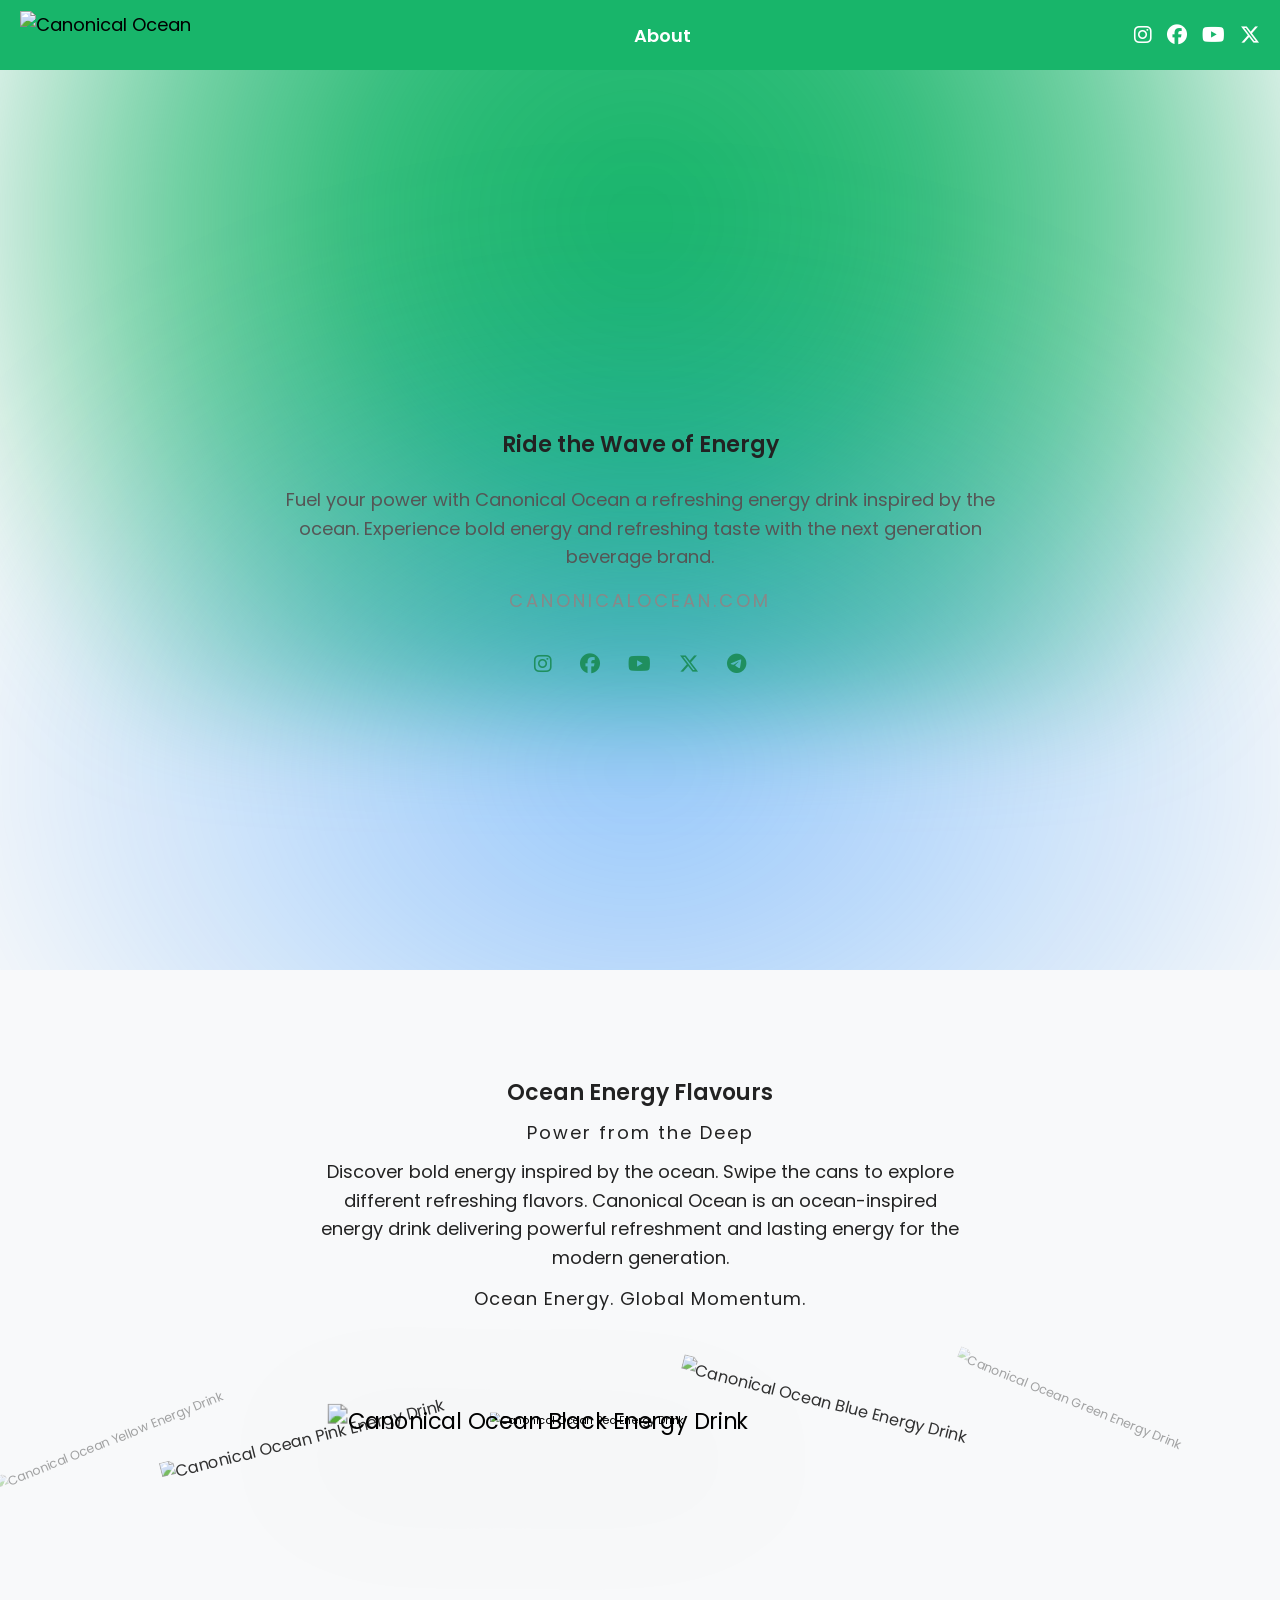
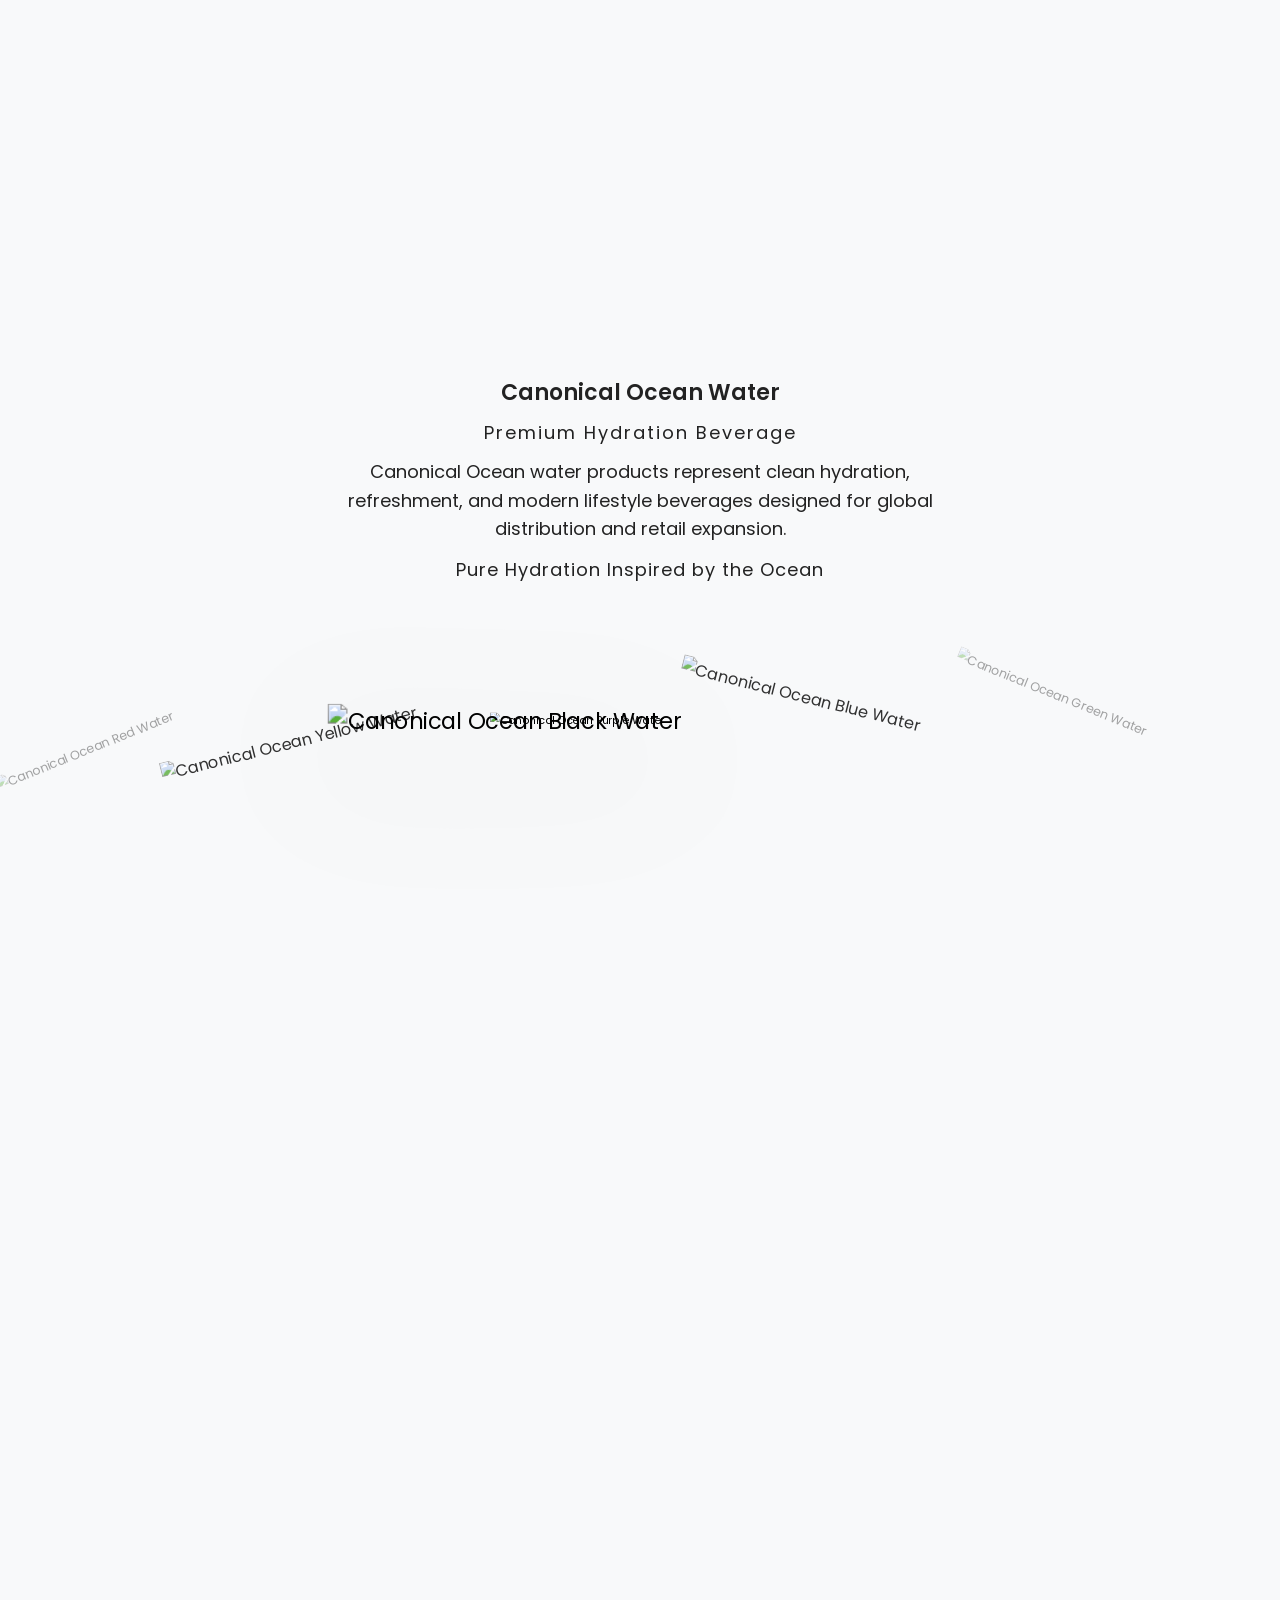
==== index.html @ 78682c29 "Update index.html" ====
<!DOCTYPE html>
<html lang="en">

<head>
  <meta charset="UTF-8">
  <meta name="viewport" content="width=device-width, initial-scale=1.0">

  
  <title>Canonical Ocean Energy Drink | Ride the Wave of Energy</title>

  
<!-- CSS -->
<link rel="stylesheet" href="style.css">

  <meta name="description" content="Canonical Ocean is a premium ocean-inspired energy drink brand delivering powerful refreshment, bold flavor, and performance energy for modern lifestyles. Ride the Wave of Energy with the next generation global beverage brand.">

  <meta name="keywords" content="Canonical Ocean, Canonical Ocean energy drink, premium energy drink brand, ocean energy drink, hydration beverage, performance energy drink, lifestyle beverage brand, caffeine drink, functional beverage brand, global beverage brand">

  <meta name="author" content="Canonical Ocean">
  <meta name="robots" content="index, follow">

  <link rel="canonical" href="https://canonicalocean.com/">

  <meta name="theme-color" content="#1F8F5F">
  <meta name="application-name" content="Canonical Ocean">

  <!-- FAVICON -->
  <link rel="icon" href="https://canonicalocean.com/Img-co/favicon-co.png">

  <!-- =========================
OPEN GRAPH (FACEBOOK / WHATSAPP)
========================= -->

  <meta property="og:type" content="website">

  <meta property="og:title" content="Canonical Ocean Energy Drink ">

  <meta property="og:description" content="Experience the next generation energy drink brand inspired by ocean power. Canonical Ocean delivers refreshing performance energy for modern lifestyles.">
  <meta property="og:url" content="https://canonicalocean.com/">
  <meta property="og:image" content="https://canonicalocean.com/Img-co/logo-co.png">
  <meta property="og:site_name" content="Canonical Ocean">

  <!-- =========================
TWITTER CARD
========================= -->

  <meta name="twitter:card" content="summary_large_image">

  <meta name="twitter:title" content="Canonical Ocean Energy Drink">

  <meta name="twitter:description" content="Ride the Wave of Energy with Canonical Ocean, a premium ocean-inspired energy drink brand designed for modern lifestyle performance.">

  <meta name="twitter:image" content="https://canonicalocean.com/Img-co/logo-co.png">

  <!-- =========================
GOOGLE FONTS
========================= -->

  <link rel="preconnect" href="https://fonts.googleapis.com">

  <link rel="preconnect" href="https://fonts.gstatic.com" crossorigin>

  <link href="https://fonts.googleapis.com/css2?family=Poppins:wght@400;600;800&display=swap" rel="stylesheet">

  <!-- =========================
FONT AWESOME
========================= -->

<link rel="stylesheet" href="https://cdnjs.cloudflare.com/ajax/libs/font-awesome/6.7.2/css/all.min.css" crossorigin="anonymous" referrerpolicy="no-referrer" />

  <!-- =========================
MAIN CSS
========================= -->

  <link rel="stylesheet" href="style.css">

  <!-- =========================
BRAND STRUCTURED DATA
========================= -->

  <script type="application/ld+json">
    {
      "@context": "https://schema.org",
      "@type": "Brand",
      "name": "Canonical Ocean",
      "url": "https://canonicalocean.com",
      "logo": "https://canonicalocean.com/Img-co/logo-co.png",
      "slogan": "Ride the Wave of Energy",
      "description": "Canonical Ocean is a premium ocean-inspired energy drink brand delivering refreshing performance beverages for modern lifestyle energy.",
      "sameAs": [
        "https://www.instagram.com/canonicalocean",
        "https://www.facebook.com/share/1ChRRpaTT5/",
        "https://youtube.com/@canonicalocean",
        "https://x.com/Canonicalocean"
      ]
    }
  </script>

  <script type="application/ld+json">
    {
      "@context": "https://schema.org",
      "@type": "WebSite",
      "name": "Canonical Ocean",
      "url": "https://canonicalocean.com/"
    }
  </script>
  <!-- =========================
ORGANIZATION SCHEMA
========================= -->

  <script type="application/ld+json">
    {
      "@context": "https://schema.org",
      "@type": "Organization",
      "name": "Canonical Ocean",
      "url": "https://canonicalocean.com",
      "logo": "https://canonicalocean.com/Img-co/logo-co.png",
      "sameAs": [
        "https://www.instagram.com/canonicalocean",
        "https://www.facebook.com/share/1ChRRpaTT5/",
        "https://youtube.com/@canonicalocean",
        "https://x.com/Canonicalocean"
      ]
    }
  </script>

</head>

<body>

  <header class="inv-navbar">

    <div class="nav-container">

      <!-- LOGO -->

      <div class="nav-logo">
        <a href="https://canonicalocean.com">
          <img src="https://canonicalocean.com/Can./logobar.png" alt="Canonical Ocean">
        </a>
      </div>

      <!-- DESKTOP MENU -->

      <nav class="nav-menu">
        <ul>

          <li>
            <a href="https://canonicalocean.com/about/index.html">About</a>
          </li>

        </ul>
      </nav>

      <!-- RIGHT SIDE -->

      <div class="nav-icons">

        <div class="social-icons">

          <a href="https://www.instagram.com/canonicalocean">
            <i class="fa-brands fa-instagram"></i>
          </a>

          <a href="https://www.facebook.com/share/1DizXBwsBU/">
            <i class="fa-brands fa-facebook"></i>
          </a>

          <a href="https://youtube.com/@canonicalocean">
            <i class="fa-brands fa-youtube"></i>
          </a>

          <a href="https://x.com/Canonicalocean">
            <i class="fa-brands fa-x-twitter"></i>
          </a>

        </div>

        <!-- HAMBURGER -->

        <div class="nav-toggle">

          <span></span>
          <span></span>
          <span></span>

        </div>

      </div>

    </div>

    <!-- MOBILE MENU -->

    <div class="mobile-menu">

      <div class="mobile-menu-box">

        <div class="mobile-close">
          <i class="fa-solid fa-xmark"></i>
        </div>

        <ul class="mobile-nav-list">

          <li>
            <a href="https://canonicalocean.com/about/index.html">About</a>
          </li>

        </ul>

        <!-- MOBILE SOCIAL ICONS -->

        <div class="mobile-social">

          <a href="https://www.instagram.com/canonicalocean">
            <i class="fa-brands fa-instagram"></i>
          </a>

          <a href="https://www.facebook.com/share/1DizXBwsBU/">
            <i class="fa-brands fa-facebook"></i>
          </a>

          <a href="https://youtube.com/@canonicalocean">
            <i class="fa-brands fa-youtube"></i>
          </a>

          <a href="https://x.com/Canonicalocean">
            <i class="fa-brands fa-x-twitter"></i>
          </a>

        </div>

      </div>

    </div>

  </header>

  <!-- ================= PANEL 1 ================= -->

  <section class="panel panel1">

    <div class="content">

      <h1 class="brand">Canonical Ocean</h1>

      <h2 class="slogan">
        Ride the Wave of Energy
      </h2>

      <div class="launch">

      </div>

      <p class="desc">
        Fuel your power with Canonical Ocean a refreshing energy drink inspired by the ocean.

        Experience bold energy and refreshing taste with the next generation beverage brand.
      </p>

      <div class="website">
        CANONICALOCEAN.COM
      </div>

      <div class="social">

        <a href="https://instagram.com/canonicalocean" class="social-icon">
          <i class="fa-brands fa-instagram"></i>
        </a>

        <a href="https://www.facebook.com/share/1HWiADS9N6/" class="social-icon">
          <i class="fa-brands fa-facebook"></i>
        </a>
        <a href="https://youtube.com/@canonicalocean" class="social-icon">
          <i class="fa-brands fa-youtube"></i>
        </a>

        <a href="https://x.com/Canonicalocean" class="social-icon">
          <i class="fa-brands fa-x-twitter"></i>
        </a>

        <a href="https://t.me/canonicalocean" class="social-icon">
        <i class="fa-brands fa-telegram-plane"></i>

        </a>

      </div>

    </div>

  </section>

  <!-- ================= PANEL 2 (ENERGY DRINKS) ================= -->

  <section class="panel panel2">

    <section class="drink-section">

      <div class="drink-bg"></div>

      <div class="drink-wrapper">

        <div class="drink-text show">

          <h2>Ocean Energy Flavours </h2>

          <div class="tagline">Power from the Deep
          </div>

          <p class="desc">
            Discover bold energy inspired by the ocean. Swipe the cans to explore different refreshing flavors. Canonical Ocean is an ocean-inspired energy drink delivering powerful refreshment and lasting energy for the modern generation.
          </p>

          <div class="slogan">
            Ocean Energy. Global Momentum.
          </div>

        </div>

        <div class="drink-slider">

          <div class="drink-track">

            <img src="https://canonicalocean.com/Can./black.png" class="drink" data-color="#111111" alt="Canonical Ocean Black Energy Drink">

            <img src="https://canonicalocean.com/Can./blue.png" class="drink" data-color="#0ea5e9" alt="Canonical Ocean Blue Energy Drink">

            <img src="https://canonicalocean.com/Can./green.png" class="drink" data-color="#22c55e" alt="Canonical Ocean Green Energy Drink">

            <img src="https://canonicalocean.com/Can./red-na.png" class="drink" data-color="#ef4444" alt="Canonical Ocean Red Energy Drink">

            <img src="https://canonicalocean.com/Can./yello-na.png" class="drink" data-color="#facc15" alt="Canonical Ocean Yellow Energy Drink">

            <img src="https://canonicalocean.com/Can./pink.png" class="drink" data-color="#ff2f7d" alt="Canonical Ocean Pink Energy Drink">

          </div>

        </div>

      </div>

      </div>

    </section>

  </section>

  <!-- ================= PANEL 3 (WATER PRODUCTS) ================= -->

  <section class="panel panel3">

    <section class="drink-section">

      <div class="drink-bg"></div>

      <div class="drink-wrapper">

        <div class="drink-text show">

          <h2>Canonical Ocean Water</h2>

          <div class="tagline">
            Premium Hydration Beverage
          </div>

          <p class="desc">
            Canonical Ocean water products represent clean hydration,
            refreshment, and modern lifestyle beverages designed for
            global distribution and retail expansion.
          </p>

          <div class="slogan">
            Pure Hydration Inspired by the Ocean
          </div>

        </div>

        <div class="drink-slider">

          <div class="drink-track">

            <img src="https://canonicalocean.com/Water/black.png" class="drink" data-color="#111111" alt="Canonical Ocean Black Water">

            <img src="https://canonicalocean.com/Water/blue.png" class="drink" data-color="#0ea5e9" alt="Canonical Ocean Blue Water">

            <img src="https://canonicalocean.com/Water/green.png" class="drink" data-color="#22c55e" alt="Canonical Ocean Green Water">

            <img src="https://canonicalocean.com/Water/purple.png" class="drink" data-color="#9333ea" alt="Canonical Ocean Purple Water">

            <img src="https://canonicalocean.com/Water/red.png" class="drink" data-color="#ef4444" alt="Canonical Ocean Red Water">

            <img src="https://canonicalocean.com/Water/yello.png" class="drink" data-color="#facc15" alt="Canonical Ocean Yellow Water">

          </div>

        </div>

      </div>

      </div>

    </section>

  </section>

  <!-- =========================
FOOTER (BACKGROUND LAYER)
========================= -->

  <footer class="footer-premium">

    <div class="footer-container">

      <!-- BRAND -->

      <div class="footer-brand">

        <h2>Canonical Ocean</h2>

        <p class="footer-tagline">
          Ride the Wave of Energy
        </p>

        <p class="footer-message">
          Canonical Ocean is a next-generation energy drink brand built for the
          global beverage market. Designed with bold ocean-inspired identity,
          scalable product positioning, and strong digital presence.
        </p>

      </div>

      <!-- GRID 1 -->

      <div class="footer-grid">

        <div class="footer-box">
          <h4>Brand Category</h4>
          <p>Energy Drink Brand</p>
          <p>Beverage Industry</p>
          <p>Global Market Potential</p>
        </div>

        <div class="footer-box">
          <h4>Brand Assets</h4>
          <p>Visual Identity System</p>
          <p>Brand Positioning</p>
          <p>Digital Presence</p>
        </div>

        <div class="footer-box">
          <h4>Acquisition Opportunity</h4>
          <p>Brand Available for Acquisition</p>
          <p>Strategic Investment Opportunities</p>
          <p>Open for Global Partnerships</p>
        </div>

      </div>

      <!-- GRID 2 -->

      <div class="footer-grid">

        <div class="footer-box">
          <h4>Official Domain</h4>
          <p>canonicalocean.com</p>
        </div>

        <div class="footer-box">

          <h4>Social Platforms</h4>

          <a href="https://www.instagram.com/canonicalocean" class="footer-social">
            <i class="fa-brands fa-instagram"></i>
            <span>Instagram</span>
          </a>

          <a href="https://www.facebook.com/share/1DizXBwsBU/" class="footer-social">
            <i class="fa-brands fa-facebook-f"></i>
            <span>Facebook</span>
          </a>

          <a href="https://youtube.com/@canonicalocean" class="footer-social">
            <i class="fa-brands fa-youtube"></i>
            <span>YouTube</span>
          </a>

          <a href="https://x.com/Canonicalocean" class="footer-social">
            <i class="fa-brands fa-x-twitter"></i>
            <span>X Platform</span>
          </a>

          <a href="https://t.me/canonicalocean" class="footer-social">
            <i class="fa-brands fa-telegram"></i>
            <span>Telegram</span>
          </a>

        </div>

        <div class="footer-box">
          <h4>Brand Vision</h4>
          <p>Ocean Inspired Energy</p>
          <p>Built for Global Expansion</p>
          <p>Future Retail Beverage Brand</p>
        </div>

      </div>

      <!-- BOTTOM -->

      <div class="footer-bottom">

        <p>© Canonical Ocean Brand</p>

        <p>Built as a scalable energy drink brand ready for acquisition</p>

      </div>

    </div>

  </footer>

</body>

</html>
    <script  src="./script.js"></script>

  </body>
  
</html>
---- style.css ----
/* =========================
RESET
========================= */

*,
*::before,
*::after {
  margin: 0;
  padding: 0;
  box-sizing: border-box;
}

/* =========================
BODY
========================= */

body {
  display: flex;

  flex-direction: column;

  min-height: 100vh;
  width: 100%;
  backface-visibility: hidden;
  scroll-behavior: smooth;
  overflow-x: hidden;
  overflow-y: auto;
font-size:clamp(13px,1.8vw,18px);
  scroll-behavior: smooth;
  -webkit-font-smoothing: antialiased;
  font-family: "Poppins", system-ui, -apple-system, BlinkMacSystemFont,
    "Segoe UI", sans-serif;
  background: #f8f9fa;
}

body {
  padding-bottom: 650px;
}

/* 🔥 BODY CONTROL */
body {
  user-select: none; /* disable copy */
  -webkit-user-select: none;
  -moz-user-select: none;
  -ms-user-select: none;

  -webkit-touch-callout: none; /* disable long press menu */

  -webkit-font-smoothing: antialiased;
  touch-action: manipulation;
}

/* 🔥 LINKS SAFE COLOR */
a {
  color: inherit;
  text-decoration: none;
}

a:focus,
a:active,
a:visited {
  color: inherit !important;
  outline: none;
}

.panel1,
.panel2,
.panel3 {
  background: transparent;
}

.inv-navbar {
  position: sticky; /* 🔥 fixed nahi */
  top: 0;
  width: 100%;
  box-shadow: none;
  border-bottom: none; /* remove 1px line */
  backface-visibility: hidden;
  background: radial-gradient(
    circle,
    rgba(24, 181, 106, 1) 100%,
    rgba(24, 181, 106, 0.85) 100%,
    rgba(24, 181, 106, 0.55) 100%,
    rgba(24, 181, 106, 0.25) 100%,
    transparent 90%
  );
  z-index: 10001;
  backdrop-filter: blur(12px);
}

/* =========================
DEFAULT HIDE
========================= */

.mobile-menu {
  display: none;
}

/* =========================
CONTAINER
========================= */

.nav-container {
  max-width: 100%;
  margin: 0;
  height: 70px;
  padding: 0 20px;
  display: flex;
  align-items: center;
  justify-content: space-between;
}

/* =========================
LOGO (FIXED)
========================= */

.nav-logo {
  display: flex;

  align-items: center;

  height: 100%; /* 🔥 full container height */
}

.nav-logo img {
  height: 70%; /* 🔥 auto top-bottom spacing */

  width: auto;

  object-fit: contain;
}

.nav-logo a {
  display: flex;
  align-items: center;
  height: 100%;
}

/* =========================
MENU CENTER
========================= */

.nav-menu {
  flex: 1;
  display: flex;
  justify-content: center;
}

.nav-menu ul {
  display: flex;
  gap: 35px;
  list-style: none;
  align-items: center;
}
.nav-menu ul li a:hover {
  color: #ffffff;
}
.nav-menu ul li a {
  text-decoration: none;
  color: #fff !important;
  font-size: clamp(14px, 2vw, 18x);
  font-weight: 600;
  padding: 10px 0;
  position: relative;
}

/* underline */

.nav-menu ul li a::after {
  content: "";
  position: absolute;
  left: 0;
  bottom: -1px;
  width: 0;
  height: 1px;
  background: #fff;
  transition: 0.3s;
}

.nav-menu ul li a:hover::after {
  width: 100%;
  color: #fff;
}

/* active */

.nav-menu ul li a.active {
  color: #fff;
}

.nav-menu ul li a.active::after {
  width: 100%;
  color: #fff;
}

/* =========================
RIGHT SIDE
========================= */

.nav-icons {
  display: flex;
  align-items: center;
  gap: 18px;
}

/* social */

.social-icons {
  display: flex;
  align-items: center;
  gap: 15px;
}

.social-icons a {
  color: #fff!important;
  text-decoration: none;
  font-size: 20px;
  display: flex;
  align-items: center;
  justify-content: center;
  transition: 0.3s;
}

.social-icons a:hover {
  color: #ffe082 !important;
  transform: scale(1.15);
}

/* =========================
HAMBURGER
========================= */

.nav-toggle {
  display: none;
  flex-direction: column;
  gap: 5px;
  cursor: pointer;
}

.nav-toggle span {
  width: 26px;
  height: 2px;
  background: #fff;
  transition: 0.3s;
}

/* =========================
MOBILE (768px)
========================= */

@media (max-width: 768px) {
  /* =========================
NAVBAR
========================= */

  .inv-navbar {
    position: fixed;
    top: 0;
    left: 0;
    width: 100%;
  }

  /* hide desktop */

  .nav-menu,
  .social-icons {
    display: none;
  }

  .nav-toggle {
    display: flex;
  }

  /* =========================
CURTAIN MENU
========================= */

  .mobile-menu {
    display: flex;
    position: fixed;
    top: 70px;
    left: 0;
    width: 100%;
    height: auto;

    background: linear-gradient(180deg, #fff);

    flex-direction: column;
    justify-content: space-between;

    opacity: 0;
    visibility: hidden;
    transition: 0.3s ease;
    z-index: 9999;
  }

  .mobile-menu.active {
    opacity: 1;
    visibility: visible;
  }

  /* 🔥 AFTER GLOW EFFECT */

  .mobile-menu-box::after {
    content: "";
    position: absolute;
    inset: 0;
    pointer-events: none;

    background: radial-gradient(
        circle at right top,
        rgba(24, 181, 106, 0.45),
        transparent 60%
      ),
      radial-gradient(
        circle at left bottom,
        rgba(255, 140, 0, 0.35),
        transparent 60%
      );

    filter: blur(35px);
    z-index: 0;
  }

  /* content above glow */

  /* content upar rahe */
  .mobile-menu-box > * {
    position: relative;
    z-index: 1;
  }
  /* =========================
MENU LIST
========================= */

  .mobile-menu-box {
    padding: 30px 20px;
    overflow-y: auto;
  }

  .mobile-nav-list {
    display: flex;
    list-style: none;
    flex-direction: column;
    align-items: flex-start !important;
    width: 100%;
  }

  .mobile-nav-list li {
    width: 100%; /* 🔥 full width */
    border-bottom: 1px solid rgba(0, 0, 0, 0.1);
  }

  .mobile-nav-list li a {
    display: block;
    width: 100%;
    font-size: 14px;
    text-align: left !important; /* ✅ FIXED */
    padding: 14px 10px;
    color: #000;
    font-weight: 700;
  }
  /* 🔥 HOVER EFFECT */
  .mobile-nav-list li a:hover {
    color: #1f8f5f !important;
    transform: translateX(6px); /* slight move */
  }

  /* =========================
SOCIAL BOTTOM
========================= */

  .mobile-social {
    display: flex;

    justify-content: center;

    gap: 25px;

    padding: 60px 0; /* 🔥 top-bottom */
  }

  .mobile-social a {
    color: #000;
    font-size: 20px;
    transition: 0.3s;
  }

  .mobile-social a:hover {
    color: #1f8f5f;
    transform: scale(1.2);
  }

  /* =========================
CLOSE BUTTON
========================= */

  .mobile-close {
    position: absolute;
    top: 15px;
    right: 20px;
    font-size: 26px;
    color: #fff;
    cursor: pointer;
  }
}
/* =========================
PANELS
========================= */

.panel {
  height: 100%;
  width: 100%;
  min-height: 100vh;
  position: sticky;
  top: 0;
  z-index: 20;
  display: flex;
  align-items: center;
  justify-content: center;
}
.panel2-wrapper {
  display: flex;
  flex-direction: column;
  align-items: center;
  justify-content: center;

  width: 100%;
  height: 100vh;
}
/* =========================
STACK ORDER
========================= */

.panel1 {
  font-family: "Poppins", sans-serif;
  overflow-x: hidden;
  background: #f8f9fa;
  z-index: 10;
  overflow-y: hidden;
  height: 100vh;
}
/* top glow */

.panel1::before {
  content: "";

  position: absolute;

  top: -350px;
  left: 50%;

  transform: translateX(-50%);

  width: 1400px;
  height: 1000px;

  background: radial-gradient(
    circle,
    rgba(24, 181, 106, 1) 0%,
    rgba(24, 181, 106, 0.9) 30%,
    rgba(24, 181, 106, 0.6) 55%,
    rgba(24, 181, 106, 0.2) 75%,
    transparent 85%
  );

  filter: blur(50px);

  z-index: 0;
}
/* BOTTOM OCEAN GLOW */

.panel1::after {
  content: "";

  position: absolute;

  bottom: -350px;
  left: 50%;

  transform: translateX(-50%);

  width: 1500px;
  height: 1100px;

  background: radial-gradient(
    ellipse at center,
    rgba(0, 123, 255, 0.4),
    transparent 70%
  );

  filter: blur(70px);
}

@media (max-width: 768px) {
  /* PANEL1 BASE */

  .panel1 {
    background: #f8f9fa;
    overflow: hidden;
    padding: 40px 20px;
  }

  /* TOP GLOW */

  .panel1::before {
    content: "";

    position: absolute;

    top: -220px;
    left: 50%;

    transform: translateX(-50%);

    width: 850px;
    height: 350px;

    background: radial-gradient(
      circle,
      rgba(24, 181, 106, 0.9) 0%,
      rgba(24, 181, 106, 0.6) 40%,
      rgba(24, 181, 106, 0.25) 65%,
      transparent 80%
    );

    filter: blur(40px);

    z-index: 0;
  }

  /* BOTTOM GLOW */

  .panel1::after {
    content: "";

    position: absolute;

    bottom: -220px;
    left: 50%;

    transform: translateX(-50%);

    width: 900px;
    height: 350px;

    background: radial-gradient(
      ellipse at center,
      rgba(0, 123, 255, 0.35),
      transparent 70%
    );

    filter: blur(50px);

    z-index: 0;
  }
}
/* CONTENT */

.content {
  max-width: 750px;
  margin: auto;
  text-align: center;
  padding: 40px 20px;
}
/* BRAND */

.brand {
  font-size: clamp(19px, 4vw, 38px) !important;
  font-weight: 800;
  letter-spacing: 1px;

  background: linear-gradient(90deg, #1f8f5f);

  -webkit-background-clip: text;
  -webkit-text-fill-color: transparent;

  margin-bottom: 10px;
}

/* SLOGAN */

.slogan {
  font-size: clamp(15px, 2.5vw, 22px);
  font-weight: 600;
  color: #222;
  margin-bottom: 15px;
}

/* LAUNCH */

.launch {
  font-size: clamp(14px, 1.9vw, 19px);
  letter-spacing: 6px;
  color: #1f8f5f;
  margin-bottom: 25px;
}

/* DESCRIPTION */

.desc {
  font-size: clamp(13px, 1.8vw, 18px);
  color: #555;
  margin-bottom: 15px;
  line-height: 1.6;
}

/* WEBSITE */

.website {
  font-size: clamp(13px, 1.8vw, 18px);
  letter-spacing: 3px;
  color: #888;
  margin-bottom: 35px;
}

/* SOCIAL */

.social {
  display: flex;
  justify-content: center;
  gap: 28px;
}

/* SOCIAL ICON */

.social-icon {
  font-size: 20px;
  color: #1f8f5f!important;
  transition: 0.35s;
}
/* Force Telegram icon fix (Chrome issue) */
.fa-telegram-plane,
.fa-telegram-plane path{
  color:#1F8F5F !important;
  fill:#1F8F5F !important;
}
.social-icon:hover {
  transform: translateY(-8px) scale(1.25);
  color: #0f5132;
}

/* TEXT ANIMATION */

.brand,
.slogan,
.launch,
.desc,
.website {
  opacity: 0;
  transform: translateY(40px);

  animation: reveal 0.9s ease forwards;
}

.slogan {
  animation-delay: 0.3s;
}
.launch {
  animation-delay: 0.6s;
}
.desc {
  animation-delay: 0.9s;
}
.website {
  animation-delay: 1.2s;
}

@keyframes reveal {
  to {
    opacity: 1;
    transform: translateY(0);
  }
}

.panel1 .content {
  position: relative;
  z-index: 10;
}
.panel2 {
  background: #f8f9fa;
  z-index: 20;
  height: 100%;
  min-height: 100vh;
}

.panel3 {
  background: #f8f9fa;
  z-index: 30;
  overflow-y: auto;
  min-height: 100vh;
  height: 100%;
}

/* logo */

.hero-logo {
  width: 120px;
  margin-bottom: 20px;
  display: block;
  margin-left: auto;
  margin-right: auto;
}

.panel2-content {
  max-width: 1100px;
  width: 100%;
  display: block;
  margin: auto;
  background: #f8f9fa;
  text-align: center;

  padding: 40px;
}
.hide-panel {
  opacity: 0;
  transform: translateY(-40px);
  pointer-events: none;
  transition: 0.4s ease;
}
/* H1 */

.panel2-content h1 {
  font-size: clamp(15px, 2.5vw, 22px);

  font-weight: 700;

  color: #222;

  margin-bottom: 20px;
}

/* P */

.panel2-content p {
  font-size: clamp(13px, 1.8vw, 18px);

  line-height: 1.7;

  color: #555;

  max-width: 800px;

  margin: auto;
}

/* ===== SECTION ===== */

.drink-section {
  height: 100vh;
  width: 100%;

  position: relative;

  display: flex;
  align-items: center;
  justify-content: center;

  overflow: hidden;
  isolation: isolate;
}

/* ===== BACKGROUND ===== */

.drink-bg {
  position: absolute;
  top: 0;
  left: 0;
  width: 100%;
  height: 100%;
  background: #f8f9fa;
  transition: background 0.8s ease;
  z-index: 1;
}

/* ===== WRAPPER ===== */

.drink-wrapper {
  z-index: 5;
  width: 100%;
  height: 100vh;
  display: flex;
  flex-direction: column;
  align-items: center;
  justify-content: center;
}

/* ===== SLIDER ===== */

.drink-slider {
  height: 100vh;
  width: 100%;
  display: flex;
  align-items: center;
  justify-content: center;
  overflow: hidden;
}

/* ===== TRACK ===== */

.drink-track {
  display: flex;

  align-items: center;
  justify-content: center;

  gap: 60px;

  position: relative;

  transition: transform 0.6s ease;
}

/* ===== DRINK IMAGE ===== */

.drink {
  position: absolute;
  transition: all 0.6s cubic-bezier(0.22, 0.61, 0.36, 1);
  opacity: 1;
  transform: translateX(0) scale(0.6);
  width: 500px;
  pointer-events: none;
}

/* ===== CENTER ===== */

.drink.center {
  transform: translateX(0) scale(1.25) rotate(0deg);

  opacity: 1;
  z-index: 5;

  filter: drop-shadow(0 30px 60px rgba(0, 0, 0, 0.35));

  pointer-events: auto;
}

/* ===== LEFT ===== */

.drink.left {
  transform: translateX(-260px) scale(0.9) rotate(-14deg);

  opacity: 0.8;
  z-index: 4;
}

/* ===== RIGHT ===== */

.drink.right {
  transform: translateX(260px) scale(0.9) rotate(14deg);

  opacity: 0.8;
  z-index: 4;
}

/* ===== FAR LEFT ===== */

.drink.far-left {
  transform: translateX(-480px) scale(0.7) rotate(-22deg);

  opacity: 0.35;
  z-index: 3;
}

/* ===== FAR RIGHT ===== */

.drink.far-right {
  transform: translateX(480px) scale(0.7) rotate(22deg);

  opacity: 0.35;
  z-index: 3;
}

/* ===== IMAGE SIZE ===== */

.drink img {
  height: 100%;
  height: 100%;
  object-fit: cover;
  user-select: none;
  pointer-events: none;
}

/* ===== SHAKE ANIMATION ===== */

@keyframes canShake {
  0% {
    transform: translateY(0) rotate(0deg);
  }

  25% {
    transform: translateY(-6px) rotate(-3deg);
  }

  50% {
    transform: translateY(4px) rotate(2deg);
  }

  75% {
    transform: translateY(-3px) rotate(-2deg);
  }

  100% {
    transform: translateY(0) rotate(0deg);
  }
}

.drink.shake {
  animation: canShake 0.45s ease;
}

/* ===== MOBILE ===== */

@media (max-width: 768px) {
  .drink img {
    height: 230px;
  }
  .drink {
    width: clamp(160px, 40vw, 240px);
  }

  .drink.right {
    transform: translateX(150px) scale(0.85) rotate(12deg);
  }

  .drink.far-left {
    transform: translateX(-260px) scale(0.6) rotate(-20deg);
  }

  .drink.far-right {
    transform: translateX(260px) scale(0.6) rotate(20deg);
  }
}

/* ===== SMALL MOBILE ===== */

@media (max-width: 480px) {
  .drink img {
    height: 190px;
  }
  .drink {
    width: clamp(160px, 40vw, 240px);
  }
  .drink.left {
    transform: translateX(-110px) scale(0.8) rotate(-10deg);
  }

  .drink.right {
    transform: translateX(110px) scale(0.8) rotate(10deg);
  }
}
.drink-text {
  position: absolute;

  top: 12vh; /* viewport based top */

  left: 50%;

  transform: translateX(-50%);

  text-align: center;

  max-width: 850px;

  width: 90%;

  z-index: 6;

  color: #222;

  transition: color 0.4s ease, transform 0.4s ease, opacity 0.4s ease;
}

/* show text */

.drink-text.show {
  opacity: 1;
  transform: translate(-50%, 0);
}

/* when background color slide */

.drink-text.white-text {
  color: #fff;
}

/* =========================
TEXT STYLES
========================= */

.drink-text h1 {
  font-size: clamp(15px, 2.5vw, 22px) !important;

  font-weight: 700;

  margin-bottom: 12px;
}
.drink-text h2 {
  font-size: clamp(15px, 2.5vw, 22px);
  font-weight: 600;
  line-height: 1.4;
  margin-bottom: 10px;
}
.drink-text .tagline {
  font-size: clamp(14px, 1.9vw, 18px);

  letter-spacing: 2px;

  color: inherit;

  margin-bottom: 12px;
}

.drink-text .desc {
  font-size: clamp(13px, 1.8vw, 18px);

  line-height: 1.6;

  color: inherit;

  max-width: 650px;

  margin: auto;

  margin-bottom: 12px;
}

.drink-text .slogan {
  font-size: clamp(13px, 1.8vw, 18px);
  font-weight: 400;
  letter-spacing: 1px;

  color: inherit;

  opacity: 0.85;
}

/* =========================
MOBILE
========================= */

@media (max-width: 768px) {
  .drink-text {
    top: 100px;
    height: 200px;
    overflow: hidden;
    max-width: 100%;
  }

  .drink-text h1 {
    font-size: 15px;
  }

  .drink-text .tagline {
    font-size: 14px;
  }

  .drink-text .desc {
    font-size: 13px;
  }

  .drink-text .slogan {
    font-size: 13px;
  }
}
@media (max-width: 768px) {
  /* PANELS */

  /* PANEL CONTENT */

  .panel2-content,
  .panel3-content,
  .panel4-content {
    padding: 20px 0;
    max-width: 100%;
  }

  /* DRINK SECTION */

  .drink-section {
    height: auto;

    min-height: 100vh;

    padding-top: 120px;

    padding-bottom: 40px;
  }

  /* DRINK SLIDER */

  .drink-track {
    height: 100vh;
  }

  .drink {
    width: clamp(140px, 38vw, 220px);
  }

  .drink.center {
    transform: translateX(0) scale(1.15);
  }

  .drink.left {
    transform: translateX(-130px) scale(0.8) rotate(-12deg);
  }

  .drink.right {
    transform: translateX(130px) scale(0.8) rotate(12deg);
  }

  .drink.far-left {
    transform: translateX(-220px) scale(0.6) rotate(-18deg);
  }

  .drink.far-right {
    transform: translateX(220px) scale(0.6) rotate(18deg);
  }

  /* IMAGE */

  .drink img {
    height: 200px;
    object-fit: contain;
  }
  body {
    padding-bottom: 1000px;
  }
}

/* =========================
FOOTER (BACKGROUND LAYER)
========================= */

.footer-premium {
  position: fixed;
  font-family: "Poppins", system-ui, -apple-system, BlinkMacSystemFont,
    "Segoe UI", sans-serif;
  bottom: 0;
  left: 0;
  justify-content: center;
  width: 100%;
  min-height: 640px;
  height: auto;
  padding: 0;
  /* top padding reduce */
  margin: 0 auto;
  background: #f8f9fa;
  color: #000;

  overflow: hidden;

  z-index: 1;

  text-align: center;
}

/* glow */

.footer-premium::after {
  content: "";

  position: absolute;

  bottom: -200px;

  left: 50%;

  transform: translateX(-50%);

  width: 1200px;

  height: 350px;

  background: radial-gradient(
    ellipse at center,
    rgba(0, 123, 255, 0.45) 0%,
    rgba(0, 123, 255, 0.25) 30%,
    rgba(0, 123, 255, 0.1) 55%,
    transparent 75%
  );

  filter: blur(80px);

  pointer-events: none;
}

/* =========================
CONTAINER
========================= */

.footer-container {
  width: 100%;
  margin: 0 auto;
  padding: 20px 0;
}

/* =========================
BRAND
========================= */

.footer-brand {
  max-width: 900px;
  margin: 0 auto;
  text-align: center;
  padding-top: 100px;
  font-family: "Poppins", system-ui, -apple-system, BlinkMacSystemFont,
    "Segoe UI", sans-serif;
}

.footer-brand h2 {
  font-size: clamp(15px, 2.5vw, 22px);

  margin-bottom: 10px;

  color: #1f8f5f;
}

.footer-tagline {
  font-size: 13px;
  overflow: hidden;
  white-space: normal;
  margin-bottom: 12px;

  color: #555;
}

.footer-message {
  font-size: 13px;

  line-height: 1.6;

  color: #666;
}

/* =========================
GRID
========================= */

.footer-grid {
  display: grid;

  grid-template-columns: repeat(3, 1fr);

  gap: 40px;
  padding: 0;
  margin-top: 50px;

  text-align: center;
}

.footer-box h4 {
  font-size: 15px;

  margin-bottom: 15px;

  color: #1f8f5f;
}

.footer-box p {
  margin-bottom: 8px;
  font-size: 13px;
  color: #666;
}

/* =========================
SOCIAL
========================= */
.footer-box {
  padding: 0 20px;
  width: 100%;
  text-align: centre;
}

.footer-social {
  display: flex;
  align-items: center;
  justify-content: center;
  gap: 12px;

  text-decoration: none;
  color: #666;

  font-size: 15px;
  margin-bottom: 12px;
}

.footer-social i {
  width: 26px; /* same icon space */
  height: 26px;

  display: flex;
  align-items: center;
  justify-content: center;

  font-size: 20px;

  color: #1f8f5f;
}

.footer-social span {
  text-align: left;
  line-height: 1;
  align-items: left;
  justify-content: center;
}

/* hover */

.footer-social:hover {
  color: #1f8f5f;

  transform: translateX(6px);
}
/* =========================
BOTTOM
========================= */

.footer-bottom {
  margin-top: 20px;

  display: flex;

  justify-content: center;

  gap: 20px;

  font-size: 13px;

  color: #888;

  flex-wrap: wrap;
}

/* =========================
MOBILE FIX (768px)
========================= */

@media (max-width: 768px) {
  .footer-premium {
    overflow-x: hidden;
    height: 100%;
    min-height: 100vh;
    overflow-y: auto; /* allow scroll */
    -webkit-overflow-scrolling: touch;
    padding: 80px 0 20px;
    z-index: 1;
    background: #f8f9fa;
  }

  .footer-premium::after {
    content: "";
    display: none;
    position: absolute;

    bottom: -120px;

    left: 50%;

    transform: translateX(-50%);

    width: 700px;

    height: 220px;

    background: radial-gradient(
      ellipse at center,
      rgba(0, 123, 255, 0.45) 0%,
      rgba(0, 123, 255, 0.25) 40%,
      rgba(0, 123, 255, 0.12) 60%,
      transparent 75%
    );

    filter: blur(60px);

    z-index: 0;

    pointer-events: none;
  }
  .footer-container {
    padding: 0 16px;
    text-align: center;
  }
  .page-content {
    overflow-y: hidden;
  }
  .footer-grid {
    grid-template-columns: 1fr;
    gap: 30px;
    text-align: center;
  }
  .footer-box {
    text-align: center;
    overflow: hidden;
  }
  .footer-bottom {
    flex-direction: column;

    gap: 10px;

    text-align: center;
  }

  .footer-social {
    justify-content: center;
  }
  .footer-brand {
    padding: 0 20px;
    padding-bottom: auto;
  }
  .footer-brand h2 {
    font-size: 15px !important;
  }

  .footer-tagline {
    font-size: 13px;
  }

  .footer-message {
    font-size: 13px;
    line-height: 1.6;
  }

  .footer-box h4 {
    font-size: 14px;
  }

  .footer-box p {
    font-size: 13px;
  }

  .footer-social span {
    font-size: 13px;
  }

  .footer-bottom {
    font-size: 13px;
    padding-bottom: 20px;
  }

  .footer-bottom p {
    font-size: 13px;
  }
}
---- style.css ----
/* =========================
RESET
========================= */

*,
*::before,
*::after {
  margin: 0;
  padding: 0;
  box-sizing: border-box;
}

/* =========================
BODY
========================= */

body {
  display: flex;

  flex-direction: column;

  min-height: 100vh;
  width: 100%;
  backface-visibility: hidden;
  scroll-behavior: smooth;
  overflow-x: hidden;
  overflow-y: auto;
font-size:clamp(13px,1.8vw,18px);
  scroll-behavior: smooth;
  -webkit-font-smoothing: antialiased;
  font-family: "Poppins", system-ui, -apple-system, BlinkMacSystemFont,
    "Segoe UI", sans-serif;
  background: #f8f9fa;
}

body {
  padding-bottom: 650px;
}

/* 🔥 BODY CONTROL */
body {
  user-select: none; /* disable copy */
  -webkit-user-select: none;
  -moz-user-select: none;
  -ms-user-select: none;

  -webkit-touch-callout: none; /* disable long press menu */

  -webkit-font-smoothing: antialiased;
  touch-action: manipulation;
}

/* 🔥 LINKS SAFE COLOR */
a {
  color: inherit;
  text-decoration: none;
}

a:focus,
a:active,
a:visited {
  color: inherit !important;
  outline: none;
}

.panel1,
.panel2,
.panel3 {
  background: transparent;
}

.inv-navbar {
  position: sticky; /* 🔥 fixed nahi */
  top: 0;
  width: 100%;
  box-shadow: none;
  border-bottom: none; /* remove 1px line */
  backface-visibility: hidden;
  background: radial-gradient(
    circle,
    rgba(24, 181, 106, 1) 100%,
    rgba(24, 181, 106, 0.85) 100%,
    rgba(24, 181, 106, 0.55) 100%,
    rgba(24, 181, 106, 0.25) 100%,
    transparent 90%
  );
  z-index: 10001;
  backdrop-filter: blur(12px);
}

/* =========================
DEFAULT HIDE
========================= */

.mobile-menu {
  display: none;
}

/* =========================
CONTAINER
========================= */

.nav-container {
  max-width: 100%;
  margin: 0;
  height: 70px;
  padding: 0 20px;
  display: flex;
  align-items: center;
  justify-content: space-between;
}

/* =========================
LOGO (FIXED)
========================= */

.nav-logo {
  display: flex;

  align-items: center;

  height: 100%; /* 🔥 full container height */
}

.nav-logo img {
  height: 70%; /* 🔥 auto top-bottom spacing */

  width: auto;

  object-fit: contain;
}

.nav-logo a {
  display: flex;
  align-items: center;
  height: 100%;
}

/* =========================
MENU CENTER
========================= */

.nav-menu {
  flex: 1;
  display: flex;
  justify-content: center;
}

.nav-menu ul {
  display: flex;
  gap: 35px;
  list-style: none;
  align-items: center;
}
.nav-menu ul li a:hover {
  color: #ffffff;
}
.nav-menu ul li a {
  text-decoration: none;
  color: #fff !important;
  font-size: clamp(14px, 2vw, 18x);
  font-weight: 600;
  padding: 10px 0;
  position: relative;
}

/* underline */

.nav-menu ul li a::after {
  content: "";
  position: absolute;
  left: 0;
  bottom: -1px;
  width: 0;
  height: 1px;
  background: #fff;
  transition: 0.3s;
}

.nav-menu ul li a:hover::after {
  width: 100%;
  color: #fff;
}

/* active */

.nav-menu ul li a.active {
  color: #fff;
}

.nav-menu ul li a.active::after {
  width: 100%;
  color: #fff;
}

/* =========================
RIGHT SIDE
========================= */

.nav-icons {
  display: flex;
  align-items: center;
  gap: 18px;
}

/* social */

.social-icons {
  display: flex;
  align-items: center;
  gap: 15px;
}

.social-icons a {
  color: #fff!important;
  text-decoration: none;
  font-size: 20px;
  display: flex;
  align-items: center;
  justify-content: center;
  transition: 0.3s;
}

.social-icons a:hover {
  color: #ffe082 !important;
  transform: scale(1.15);
}

/* =========================
HAMBURGER
========================= */

.nav-toggle {
  display: none;
  flex-direction: column;
  gap: 5px;
  cursor: pointer;
}

.nav-toggle span {
  width: 26px;
  height: 2px;
  background: #fff;
  transition: 0.3s;
}

/* =========================
MOBILE (768px)
========================= */

@media (max-width: 768px) {
  /* =========================
NAVBAR
========================= */

  .inv-navbar {
    position: fixed;
    top: 0;
    left: 0;
    width: 100%;
  }

  /* hide desktop */

  .nav-menu,
  .social-icons {
    display: none;
  }

  .nav-toggle {
    display: flex;
  }

  /* =========================
CURTAIN MENU
========================= */

  .mobile-menu {
    display: flex;
    position: fixed;
    top: 70px;
    left: 0;
    width: 100%;
    height: auto;

    background: linear-gradient(180deg, #fff);

    flex-direction: column;
    justify-content: space-between;

    opacity: 0;
    visibility: hidden;
    transition: 0.3s ease;
    z-index: 9999;
  }

  .mobile-menu.active {
    opacity: 1;
    visibility: visible;
  }

  /* 🔥 AFTER GLOW EFFECT */

  .mobile-menu-box::after {
    content: "";
    position: absolute;
    inset: 0;
    pointer-events: none;

    background: radial-gradient(
        circle at right top,
        rgba(24, 181, 106, 0.45),
        transparent 60%
      ),
      radial-gradient(
        circle at left bottom,
        rgba(255, 140, 0, 0.35),
        transparent 60%
      );

    filter: blur(35px);
    z-index: 0;
  }

  /* content above glow */

  /* content upar rahe */
  .mobile-menu-box > * {
    position: relative;
    z-index: 1;
  }
  /* =========================
MENU LIST
========================= */

  .mobile-menu-box {
    padding: 30px 20px;
    overflow-y: auto;
  }

  .mobile-nav-list {
    display: flex;
    list-style: none;
    flex-direction: column;
    align-items: flex-start !important;
    width: 100%;
  }

  .mobile-nav-list li {
    width: 100%; /* 🔥 full width */
    border-bottom: 1px solid rgba(0, 0, 0, 0.1);
  }

  .mobile-nav-list li a {
    display: block;
    width: 100%;
    font-size: 14px;
    text-align: left !important; /* ✅ FIXED */
    padding: 14px 10px;
    color: #000;
    font-weight: 700;
  }
  /* 🔥 HOVER EFFECT */
  .mobile-nav-list li a:hover {
    color: #1f8f5f !important;
    transform: translateX(6px); /* slight move */
  }

  /* =========================
SOCIAL BOTTOM
========================= */

  .mobile-social {
    display: flex;

    justify-content: center;

    gap: 25px;

    padding: 60px 0; /* 🔥 top-bottom */
  }

  .mobile-social a {
    color: #000;
    font-size: 20px;
    transition: 0.3s;
  }

  .mobile-social a:hover {
    color: #1f8f5f;
    transform: scale(1.2);
  }

  /* =========================
CLOSE BUTTON
========================= */

  .mobile-close {
    position: absolute;
    top: 15px;
    right: 20px;
    font-size: 26px;
    color: #fff;
    cursor: pointer;
  }
}
/* =========================
PANELS
========================= */

.panel {
  height: 100%;
  width: 100%;
  min-height: 100vh;
  position: sticky;
  top: 0;
  z-index: 20;
  display: flex;
  align-items: center;
  justify-content: center;
}
.panel2-wrapper {
  display: flex;
  flex-direction: column;
  align-items: center;
  justify-content: center;

  width: 100%;
  height: 100vh;
}
/* =========================
STACK ORDER
========================= */

.panel1 {
  font-family: "Poppins", sans-serif;
  overflow-x: hidden;
  background: #f8f9fa;
  z-index: 10;
  overflow-y: hidden;
  height: 100vh;
}
/* top glow */

.panel1::before {
  content: "";

  position: absolute;

  top: -350px;
  left: 50%;

  transform: translateX(-50%);

  width: 1400px;
  height: 1000px;

  background: radial-gradient(
    circle,
    rgba(24, 181, 106, 1) 0%,
    rgba(24, 181, 106, 0.9) 30%,
    rgba(24, 181, 106, 0.6) 55%,
    rgba(24, 181, 106, 0.2) 75%,
    transparent 85%
  );

  filter: blur(50px);

  z-index: 0;
}
/* BOTTOM OCEAN GLOW */

.panel1::after {
  content: "";

  position: absolute;

  bottom: -350px;
  left: 50%;

  transform: translateX(-50%);

  width: 1500px;
  height: 1100px;

  background: radial-gradient(
    ellipse at center,
    rgba(0, 123, 255, 0.4),
    transparent 70%
  );

  filter: blur(70px);
}

@media (max-width: 768px) {
  /* PANEL1 BASE */

  .panel1 {
    background: #f8f9fa;
    overflow: hidden;
    padding: 40px 20px;
  }

  /* TOP GLOW */

  .panel1::before {
    content: "";

    position: absolute;

    top: -220px;
    left: 50%;

    transform: translateX(-50%);

    width: 850px;
    height: 350px;

    background: radial-gradient(
      circle,
      rgba(24, 181, 106, 0.9) 0%,
      rgba(24, 181, 106, 0.6) 40%,
      rgba(24, 181, 106, 0.25) 65%,
      transparent 80%
    );

    filter: blur(40px);

    z-index: 0;
  }

  /* BOTTOM GLOW */

  .panel1::after {
    content: "";

    position: absolute;

    bottom: -220px;
    left: 50%;

    transform: translateX(-50%);

    width: 900px;
    height: 350px;

    background: radial-gradient(
      ellipse at center,
      rgba(0, 123, 255, 0.35),
      transparent 70%
    );

    filter: blur(50px);

    z-index: 0;
  }
}
/* CONTENT */

.content {
  max-width: 750px;
  margin: auto;
  text-align: center;
  padding: 40px 20px;
}
/* BRAND */

.brand {
  font-size: clamp(19px, 4vw, 38px) !important;
  font-weight: 800;
  letter-spacing: 1px;

  background: linear-gradient(90deg, #1f8f5f);

  -webkit-background-clip: text;
  -webkit-text-fill-color: transparent;

  margin-bottom: 10px;
}

/* SLOGAN */

.slogan {
  font-size: clamp(15px, 2.5vw, 22px);
  font-weight: 600;
  color: #222;
  margin-bottom: 15px;
}

/* LAUNCH */

.launch {
  font-size: clamp(14px, 1.9vw, 19px);
  letter-spacing: 6px;
  color: #1f8f5f;
  margin-bottom: 25px;
}

/* DESCRIPTION */

.desc {
  font-size: clamp(13px, 1.8vw, 18px);
  color: #555;
  margin-bottom: 15px;
  line-height: 1.6;
}

/* WEBSITE */

.website {
  font-size: clamp(13px, 1.8vw, 18px);
  letter-spacing: 3px;
  color: #888;
  margin-bottom: 35px;
}

/* SOCIAL */

.social {
  display: flex;
  justify-content: center;
  gap: 28px;
}

/* SOCIAL ICON */

.social-icon {
  font-size: 20px;
  color: #1f8f5f!important;
  transition: 0.35s;
}
/* Force Telegram icon fix (Chrome issue) */
.fa-telegram-plane,
.fa-telegram-plane path{
  color:#1F8F5F !important;
  fill:#1F8F5F !important;
}
.social-icon:hover {
  transform: translateY(-8px) scale(1.25);
  color: #0f5132;
}

/* TEXT ANIMATION */

.brand,
.slogan,
.launch,
.desc,
.website {
  opacity: 0;
  transform: translateY(40px);

  animation: reveal 0.9s ease forwards;
}

.slogan {
  animation-delay: 0.3s;
}
.launch {
  animation-delay: 0.6s;
}
.desc {
  animation-delay: 0.9s;
}
.website {
  animation-delay: 1.2s;
}

@keyframes reveal {
  to {
    opacity: 1;
    transform: translateY(0);
  }
}

.panel1 .content {
  position: relative;
  z-index: 10;
}
.panel2 {
  background: #f8f9fa;
  z-index: 20;
  height: 100%;
  min-height: 100vh;
}

.panel3 {
  background: #f8f9fa;
  z-index: 30;
  overflow-y: auto;
  min-height: 100vh;
  height: 100%;
}

/* logo */

.hero-logo {
  width: 120px;
  margin-bottom: 20px;
  display: block;
  margin-left: auto;
  margin-right: auto;
}

.panel2-content {
  max-width: 1100px;
  width: 100%;
  display: block;
  margin: auto;
  background: #f8f9fa;
  text-align: center;

  padding: 40px;
}
.hide-panel {
  opacity: 0;
  transform: translateY(-40px);
  pointer-events: none;
  transition: 0.4s ease;
}
/* H1 */

.panel2-content h1 {
  font-size: clamp(15px, 2.5vw, 22px);

  font-weight: 700;

  color: #222;

  margin-bottom: 20px;
}

/* P */

.panel2-content p {
  font-size: clamp(13px, 1.8vw, 18px);

  line-height: 1.7;

  color: #555;

  max-width: 800px;

  margin: auto;
}

/* ===== SECTION ===== */

.drink-section {
  height: 100vh;
  width: 100%;

  position: relative;

  display: flex;
  align-items: center;
  justify-content: center;

  overflow: hidden;
  isolation: isolate;
}

/* ===== BACKGROUND ===== */

.drink-bg {
  position: absolute;
  top: 0;
  left: 0;
  width: 100%;
  height: 100%;
  background: #f8f9fa;
  transition: background 0.8s ease;
  z-index: 1;
}

/* ===== WRAPPER ===== */

.drink-wrapper {
  z-index: 5;
  width: 100%;
  height: 100vh;
  display: flex;
  flex-direction: column;
  align-items: center;
  justify-content: center;
}

/* ===== SLIDER ===== */

.drink-slider {
  height: 100vh;
  width: 100%;
  display: flex;
  align-items: center;
  justify-content: center;
  overflow: hidden;
}

/* ===== TRACK ===== */

.drink-track {
  display: flex;

  align-items: center;
  justify-content: center;

  gap: 60px;

  position: relative;

  transition: transform 0.6s ease;
}

/* ===== DRINK IMAGE ===== */

.drink {
  position: absolute;
  transition: all 0.6s cubic-bezier(0.22, 0.61, 0.36, 1);
  opacity: 1;
  transform: translateX(0) scale(0.6);
  width: 500px;
  pointer-events: none;
}

/* ===== CENTER ===== */

.drink.center {
  transform: translateX(0) scale(1.25) rotate(0deg);

  opacity: 1;
  z-index: 5;

  filter: drop-shadow(0 30px 60px rgba(0, 0, 0, 0.35));

  pointer-events: auto;
}

/* ===== LEFT ===== */

.drink.left {
  transform: translateX(-260px) scale(0.9) rotate(-14deg);

  opacity: 0.8;
  z-index: 4;
}

/* ===== RIGHT ===== */

.drink.right {
  transform: translateX(260px) scale(0.9) rotate(14deg);

  opacity: 0.8;
  z-index: 4;
}

/* ===== FAR LEFT ===== */

.drink.far-left {
  transform: translateX(-480px) scale(0.7) rotate(-22deg);

  opacity: 0.35;
  z-index: 3;
}

/* ===== FAR RIGHT ===== */

.drink.far-right {
  transform: translateX(480px) scale(0.7) rotate(22deg);

  opacity: 0.35;
  z-index: 3;
}

/* ===== IMAGE SIZE ===== */

.drink img {
  height: 100%;
  height: 100%;
  object-fit: cover;
  user-select: none;
  pointer-events: none;
}

/* ===== SHAKE ANIMATION ===== */

@keyframes canShake {
  0% {
    transform: translateY(0) rotate(0deg);
  }

  25% {
    transform: translateY(-6px) rotate(-3deg);
  }

  50% {
    transform: translateY(4px) rotate(2deg);
  }

  75% {
    transform: translateY(-3px) rotate(-2deg);
  }

  100% {
    transform: translateY(0) rotate(0deg);
  }
}

.drink.shake {
  animation: canShake 0.45s ease;
}

/* ===== MOBILE ===== */

@media (max-width: 768px) {
  .drink img {
    height: 230px;
  }
  .drink {
    width: clamp(160px, 40vw, 240px);
  }

  .drink.right {
    transform: translateX(150px) scale(0.85) rotate(12deg);
  }

  .drink.far-left {
    transform: translateX(-260px) scale(0.6) rotate(-20deg);
  }

  .drink.far-right {
    transform: translateX(260px) scale(0.6) rotate(20deg);
  }
}

/* ===== SMALL MOBILE ===== */

@media (max-width: 480px) {
  .drink img {
    height: 190px;
  }
  .drink {
    width: clamp(160px, 40vw, 240px);
  }
  .drink.left {
    transform: translateX(-110px) scale(0.8) rotate(-10deg);
  }

  .drink.right {
    transform: translateX(110px) scale(0.8) rotate(10deg);
  }
}
.drink-text {
  position: absolute;

  top: 12vh; /* viewport based top */

  left: 50%;

  transform: translateX(-50%);

  text-align: center;

  max-width: 850px;

  width: 90%;

  z-index: 6;

  color: #222;

  transition: color 0.4s ease, transform 0.4s ease, opacity 0.4s ease;
}

/* show text */

.drink-text.show {
  opacity: 1;
  transform: translate(-50%, 0);
}

/* when background color slide */

.drink-text.white-text {
  color: #fff;
}

/* =========================
TEXT STYLES
========================= */

.drink-text h1 {
  font-size: clamp(15px, 2.5vw, 22px) !important;

  font-weight: 700;

  margin-bottom: 12px;
}
.drink-text h2 {
  font-size: clamp(15px, 2.5vw, 22px);
  font-weight: 600;
  line-height: 1.4;
  margin-bottom: 10px;
}
.drink-text .tagline {
  font-size: clamp(14px, 1.9vw, 18px);

  letter-spacing: 2px;

  color: inherit;

  margin-bottom: 12px;
}

.drink-text .desc {
  font-size: clamp(13px, 1.8vw, 18px);

  line-height: 1.6;

  color: inherit;

  max-width: 650px;

  margin: auto;

  margin-bottom: 12px;
}

.drink-text .slogan {
  font-size: clamp(13px, 1.8vw, 18px);
  font-weight: 400;
  letter-spacing: 1px;

  color: inherit;

  opacity: 0.85;
}

/* =========================
MOBILE
========================= */

@media (max-width: 768px) {
  .drink-text {
    top: 100px;
    height: 200px;
    overflow: hidden;
    max-width: 100%;
  }

  .drink-text h1 {
    font-size: 15px;
  }

  .drink-text .tagline {
    font-size: 14px;
  }

  .drink-text .desc {
    font-size: 13px;
  }

  .drink-text .slogan {
    font-size: 13px;
  }
}
@media (max-width: 768px) {
  /* PANELS */

  /* PANEL CONTENT */

  .panel2-content,
  .panel3-content,
  .panel4-content {
    padding: 20px 0;
    max-width: 100%;
  }

  /* DRINK SECTION */

  .drink-section {
    height: auto;

    min-height: 100vh;

    padding-top: 120px;

    padding-bottom: 40px;
  }

  /* DRINK SLIDER */

  .drink-track {
    height: 100vh;
  }

  .drink {
    width: clamp(140px, 38vw, 220px);
  }

  .drink.center {
    transform: translateX(0) scale(1.15);
  }

  .drink.left {
    transform: translateX(-130px) scale(0.8) rotate(-12deg);
  }

  .drink.right {
    transform: translateX(130px) scale(0.8) rotate(12deg);
  }

  .drink.far-left {
    transform: translateX(-220px) scale(0.6) rotate(-18deg);
  }

  .drink.far-right {
    transform: translateX(220px) scale(0.6) rotate(18deg);
  }

  /* IMAGE */

  .drink img {
    height: 200px;
    object-fit: contain;
  }
  body {
    padding-bottom: 1000px;
  }
}

/* =========================
FOOTER (BACKGROUND LAYER)
========================= */

.footer-premium {
  position: fixed;
  font-family: "Poppins", system-ui, -apple-system, BlinkMacSystemFont,
    "Segoe UI", sans-serif;
  bottom: 0;
  left: 0;
  justify-content: center;
  width: 100%;
  min-height: 640px;
  height: auto;
  padding: 0;
  /* top padding reduce */
  margin: 0 auto;
  background: #f8f9fa;
  color: #000;

  overflow: hidden;

  z-index: 1;

  text-align: center;
}

/* glow */

.footer-premium::after {
  content: "";

  position: absolute;

  bottom: -200px;

  left: 50%;

  transform: translateX(-50%);

  width: 1200px;

  height: 350px;

  background: radial-gradient(
    ellipse at center,
    rgba(0, 123, 255, 0.45) 0%,
    rgba(0, 123, 255, 0.25) 30%,
    rgba(0, 123, 255, 0.1) 55%,
    transparent 75%
  );

  filter: blur(80px);

  pointer-events: none;
}

/* =========================
CONTAINER
========================= */

.footer-container {
  width: 100%;
  margin: 0 auto;
  padding: 20px 0;
}

/* =========================
BRAND
========================= */

.footer-brand {
  max-width: 900px;
  margin: 0 auto;
  text-align: center;
  padding-top: 100px;
  font-family: "Poppins", system-ui, -apple-system, BlinkMacSystemFont,
    "Segoe UI", sans-serif;
}

.footer-brand h2 {
  font-size: clamp(15px, 2.5vw, 22px);

  margin-bottom: 10px;

  color: #1f8f5f;
}

.footer-tagline {
  font-size: 13px;
  overflow: hidden;
  white-space: normal;
  margin-bottom: 12px;

  color: #555;
}

.footer-message {
  font-size: 13px;

  line-height: 1.6;

  color: #666;
}

/* =========================
GRID
========================= */

.footer-grid {
  display: grid;

  grid-template-columns: repeat(3, 1fr);

  gap: 40px;
  padding: 0;
  margin-top: 50px;

  text-align: center;
}

.footer-box h4 {
  font-size: 15px;

  margin-bottom: 15px;

  color: #1f8f5f;
}

.footer-box p {
  margin-bottom: 8px;
  font-size: 13px;
  color: #666;
}

/* =========================
SOCIAL
========================= */
.footer-box {
  padding: 0 20px;
  width: 100%;
  text-align: centre;
}

.footer-social {
  display: flex;
  align-items: center;
  justify-content: center;
  gap: 12px;

  text-decoration: none;
  color: #666;

  font-size: 15px;
  margin-bottom: 12px;
}

.footer-social i {
  width: 26px; /* same icon space */
  height: 26px;

  display: flex;
  align-items: center;
  justify-content: center;

  font-size: 20px;

  color: #1f8f5f;
}

.footer-social span {
  text-align: left;
  line-height: 1;
  align-items: left;
  justify-content: center;
}

/* hover */

.footer-social:hover {
  color: #1f8f5f;

  transform: translateX(6px);
}
/* =========================
BOTTOM
========================= */

.footer-bottom {
  margin-top: 20px;

  display: flex;

  justify-content: center;

  gap: 20px;

  font-size: 13px;

  color: #888;

  flex-wrap: wrap;
}

/* =========================
MOBILE FIX (768px)
========================= */

@media (max-width: 768px) {
  .footer-premium {
    overflow-x: hidden;
    height: 100%;
    min-height: 100vh;
    overflow-y: auto; /* allow scroll */
    -webkit-overflow-scrolling: touch;
    padding: 80px 0 20px;
    z-index: 1;
    background: #f8f9fa;
  }

  .footer-premium::after {
    content: "";
    display: none;
    position: absolute;

    bottom: -120px;

    left: 50%;

    transform: translateX(-50%);

    width: 700px;

    height: 220px;

    background: radial-gradient(
      ellipse at center,
      rgba(0, 123, 255, 0.45) 0%,
      rgba(0, 123, 255, 0.25) 40%,
      rgba(0, 123, 255, 0.12) 60%,
      transparent 75%
    );

    filter: blur(60px);

    z-index: 0;

    pointer-events: none;
  }
  .footer-container {
    padding: 0 16px;
    text-align: center;
  }
  .page-content {
    overflow-y: hidden;
  }
  .footer-grid {
    grid-template-columns: 1fr;
    gap: 30px;
    text-align: center;
  }
  .footer-box {
    text-align: center;
    overflow: hidden;
  }
  .footer-bottom {
    flex-direction: column;

    gap: 10px;

    text-align: center;
  }

  .footer-social {
    justify-content: center;
  }
  .footer-brand {
    padding: 0 20px;
    padding-bottom: auto;
  }
  .footer-brand h2 {
    font-size: 15px !important;
  }

  .footer-tagline {
    font-size: 13px;
  }

  .footer-message {
    font-size: 13px;
    line-height: 1.6;
  }

  .footer-box h4 {
    font-size: 14px;
  }

  .footer-box p {
    font-size: 13px;
  }

  .footer-social span {
    font-size: 13px;
  }

  .footer-bottom {
    font-size: 13px;
    padding-bottom: 20px;
  }

  .footer-bottom p {
    font-size: 13px;
  }
}
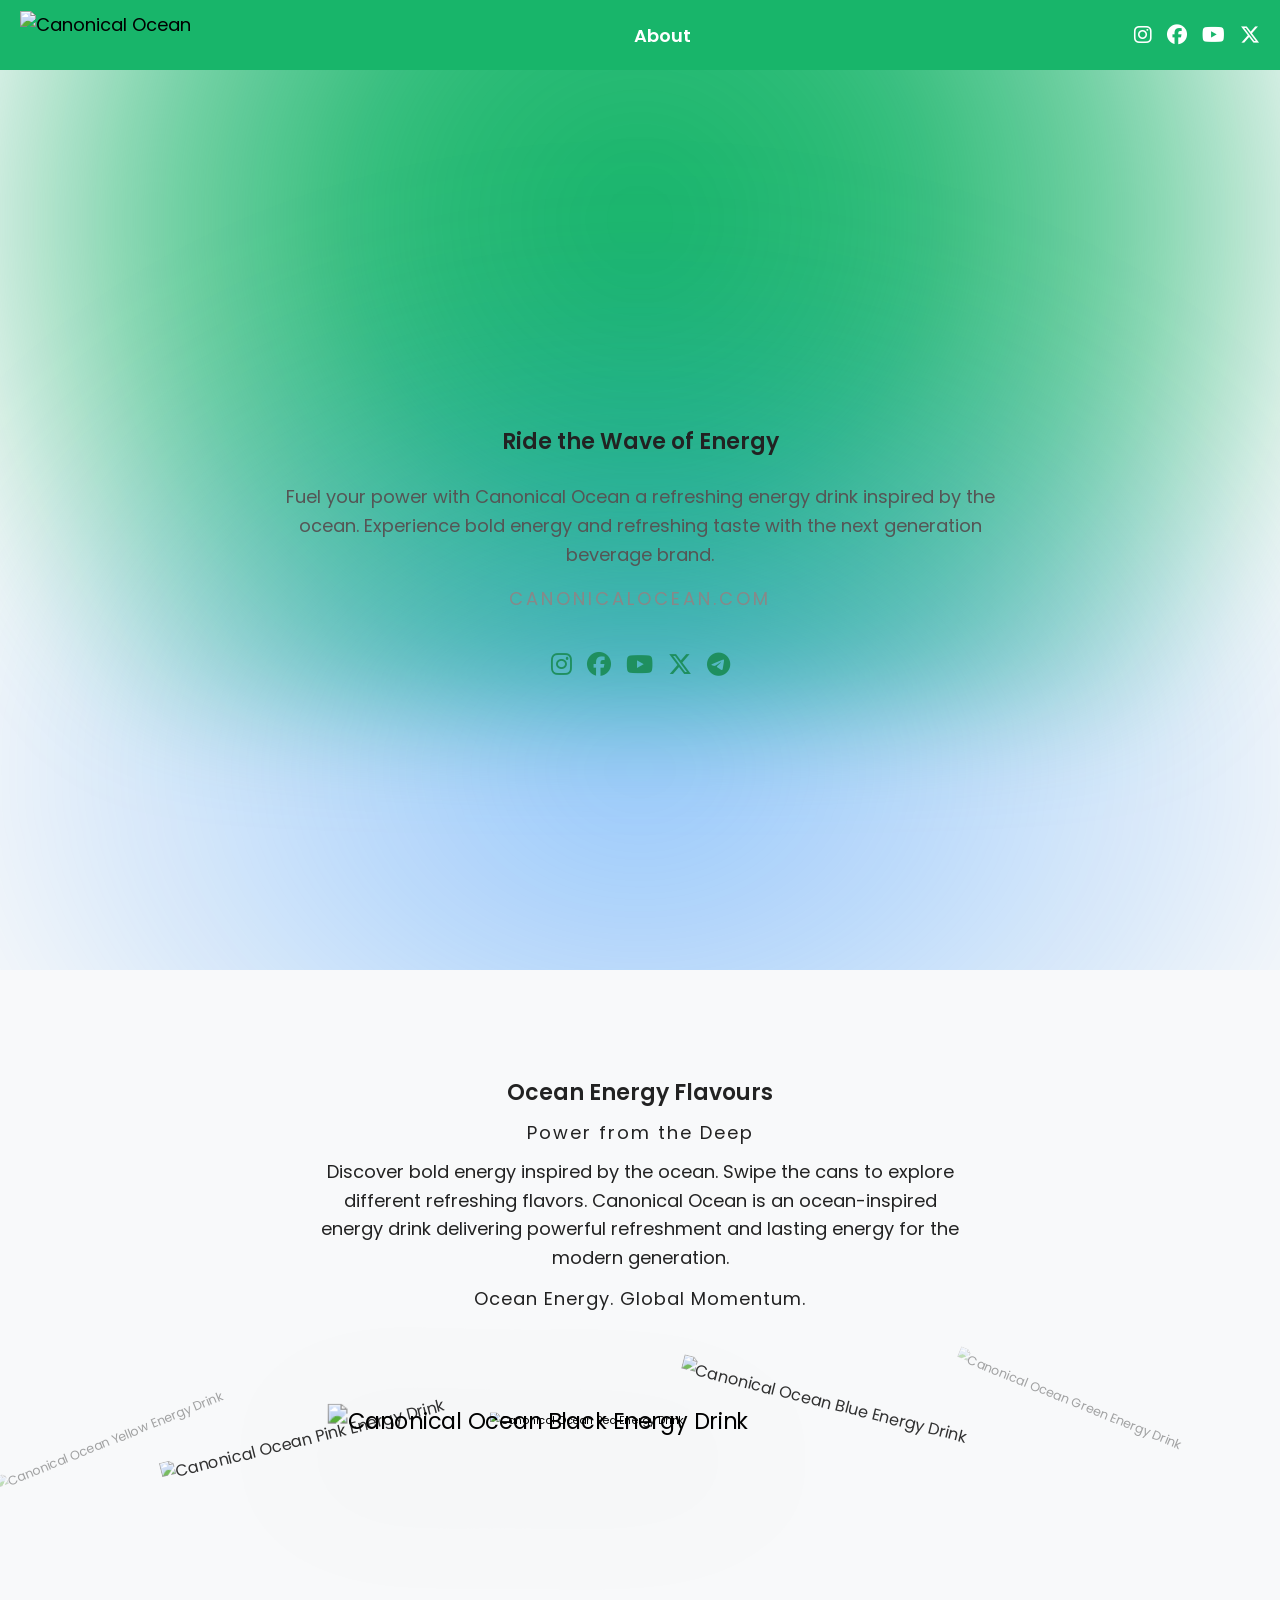
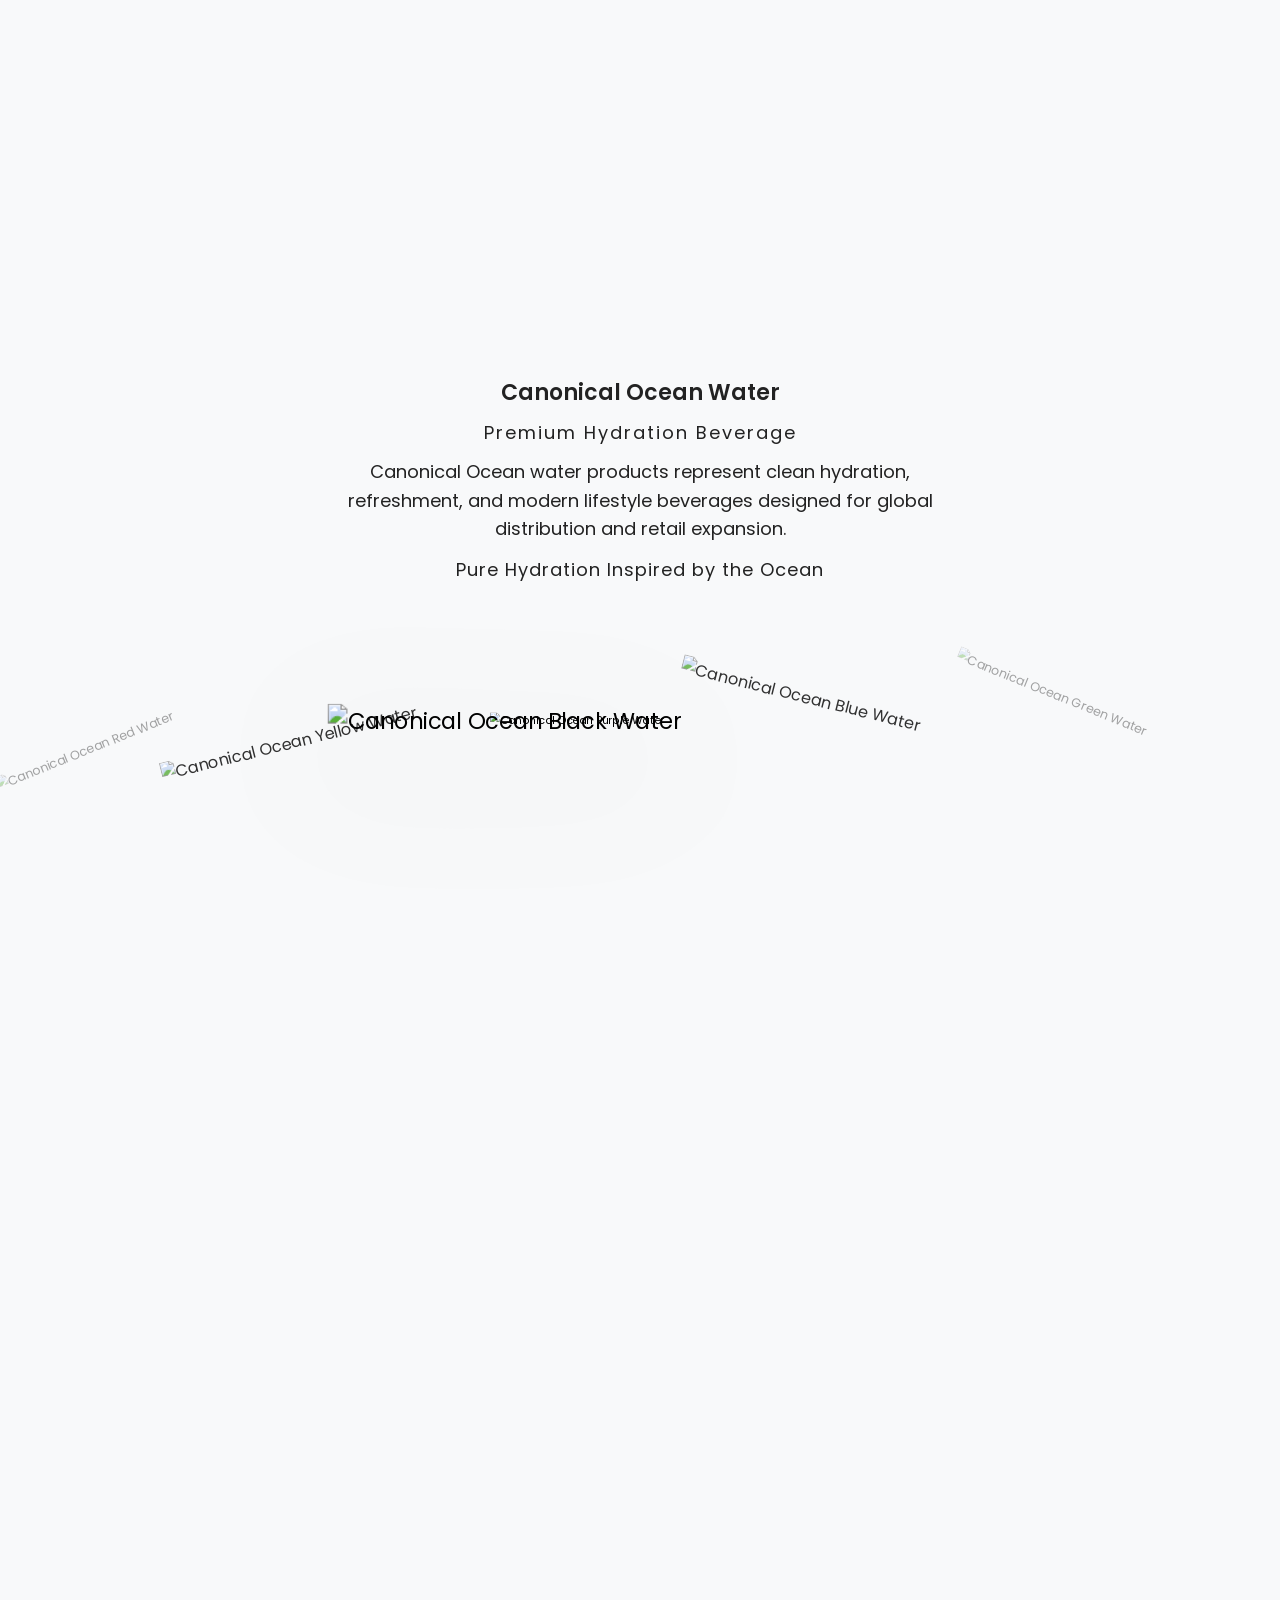
==== commit a4ffb936: "Update index.html" ====
--- a/index.html
+++ b/index.html
@@ -146,7 +146,7 @@
         <ul>
 
           <li>
-            <a href="https://canonicalocean.com/about/index.html">About</a>
+            <a href="https://canonicalocean.com/about/">About</a>
           </li>
 
         </ul>
@@ -203,7 +203,7 @@
         <ul class="mobile-nav-list">
 
           <li>
-            <a href="https://canonicalocean.com/about/index.html">About</a>
+            <a href="https://canonicalocean.com/about/">About</a>
           </li>
 
         </ul>
@@ -225,7 +225,7 @@
           </a>
 
           <a href="https://x.com/Canonicalocean">
-            <i class="fa-brands fa-x-twitter"></i>
+            <i class="fab fa-x-twitter social-icon"></i>
           </a>
 
         </div>
@@ -276,7 +276,7 @@
         </a>
 
         <a href="https://x.com/Canonicalocean" class="social-icon">
-          <i class="fa-brands fa-x-twitter"></i>
+          <i class="fab fa-x-twitter social-icon"></i>
         </a>
 
         <a href="https://t.me/canonicalocean" class="social-icon">
--- a/style.css
+++ b/style.css
@@ -16,10 +16,8 @@
 
 body {
   display: flex;
-
   flex-direction: column;
-
-  min-height: 100vh;
+  height:100%;
   width: 100%;
   backface-visibility: hidden;
   scroll-behavior: smooth;
@@ -619,14 +617,14 @@
 .social {
   display: flex;
   justify-content: center;
-  gap: 28px;
+  gap: 15px;
 }
 
 /* SOCIAL ICON */
 
 .social-icon {
-  font-size: 20px;
-  color: #1f8f5f!important;
+  font-size: clamp(16px, 2.5vw, 24px);
+  color: #1f8f5f !important;
   transition: 0.35s;
 }
 /* Force Telegram icon fix (Chrome issue) */
--- a/style.css
+++ b/style.css
@@ -16,10 +16,8 @@
 
 body {
   display: flex;
-
   flex-direction: column;
-
-  min-height: 100vh;
+  height:100%;
   width: 100%;
   backface-visibility: hidden;
   scroll-behavior: smooth;
@@ -619,14 +617,14 @@
 .social {
   display: flex;
   justify-content: center;
-  gap: 28px;
+  gap: 15px;
 }
 
 /* SOCIAL ICON */
 
 .social-icon {
-  font-size: 20px;
-  color: #1f8f5f!important;
+  font-size: clamp(16px, 2.5vw, 24px);
+  color: #1f8f5f !important;
   transition: 0.35s;
 }
 /* Force Telegram icon fix (Chrome issue) */
